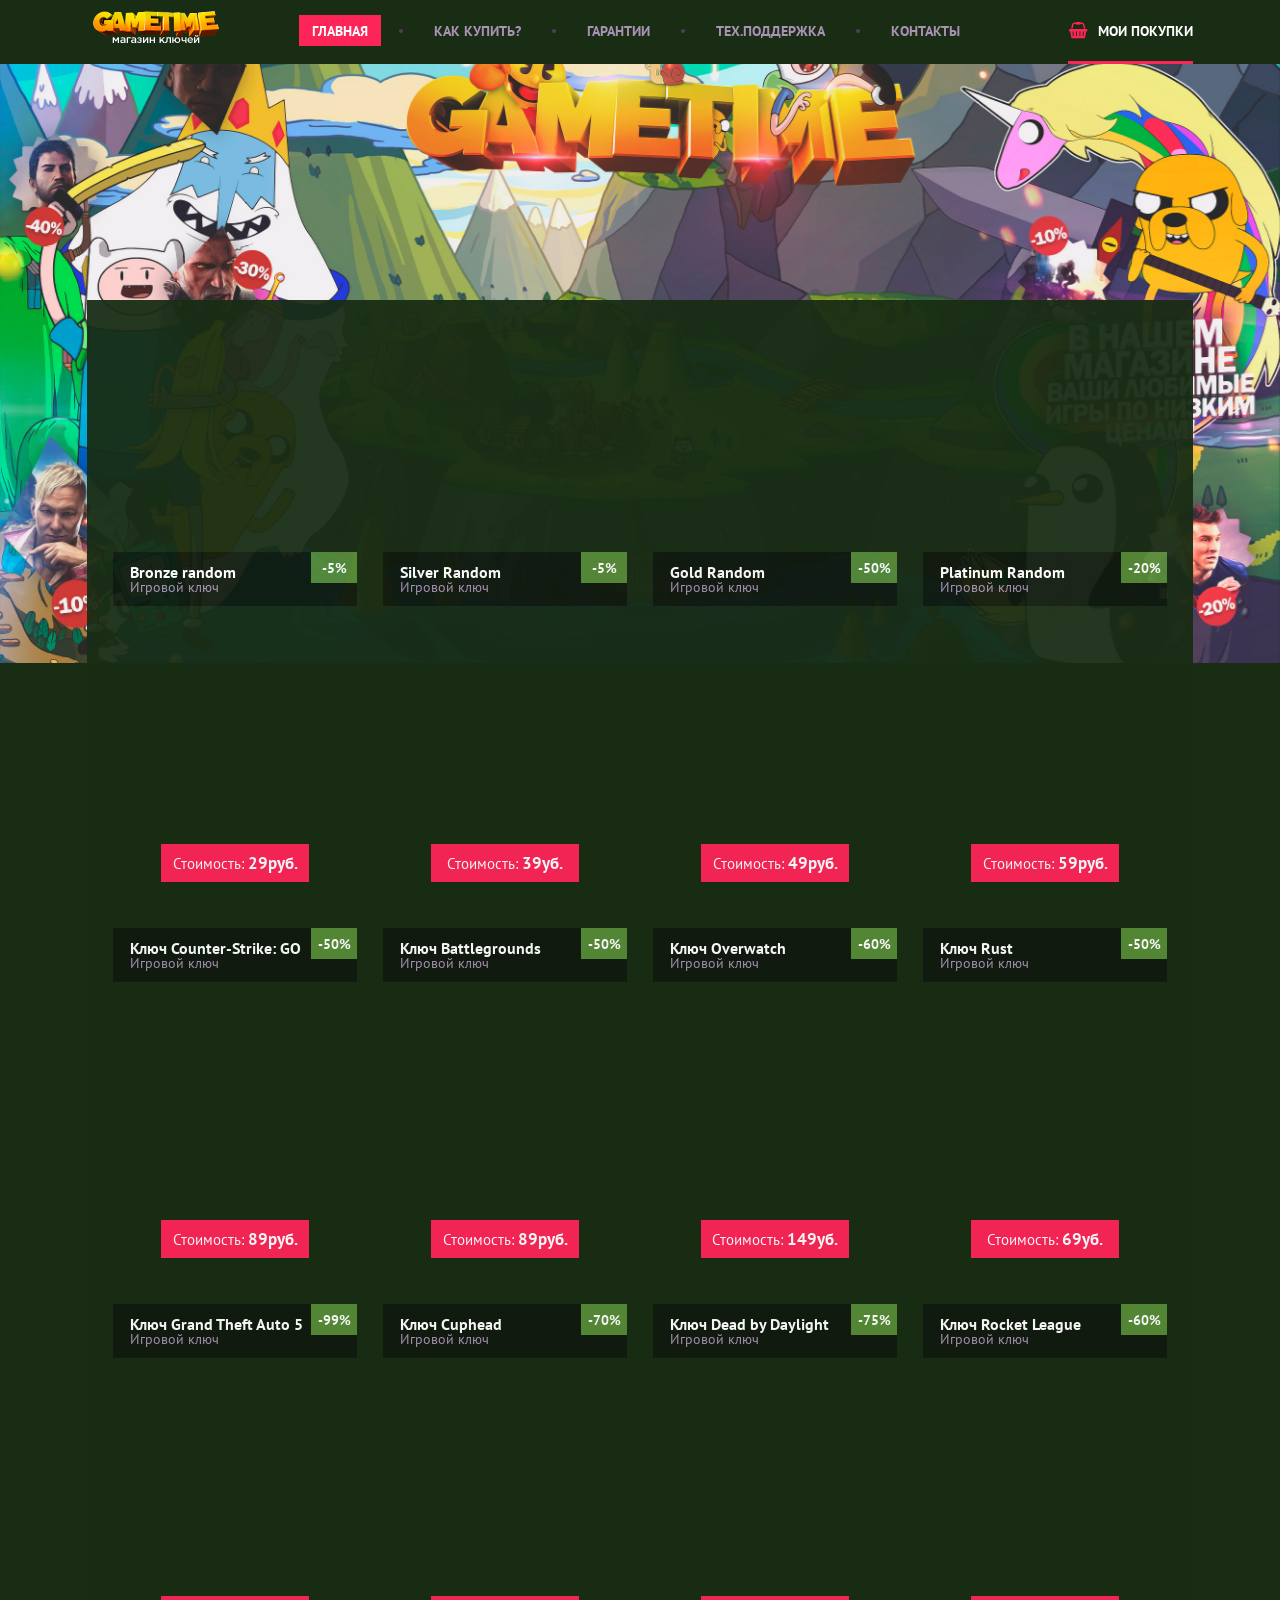
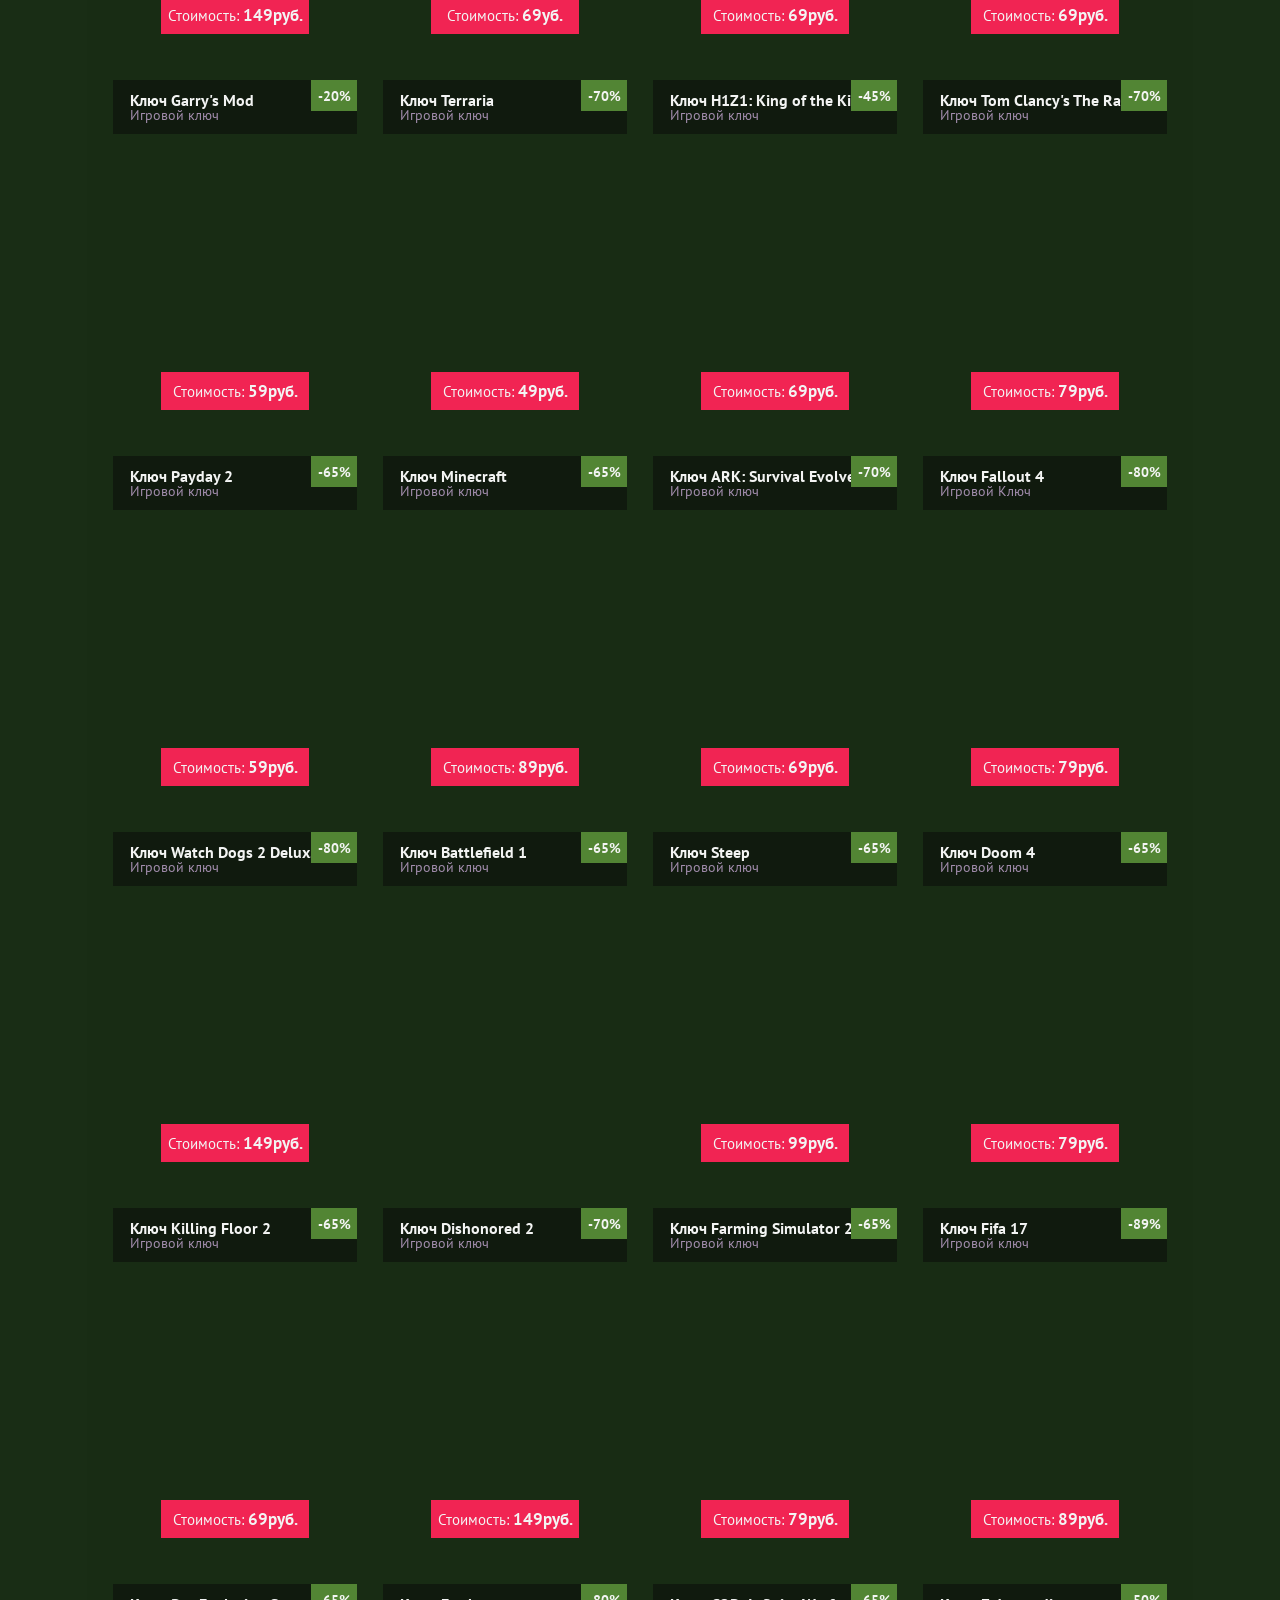
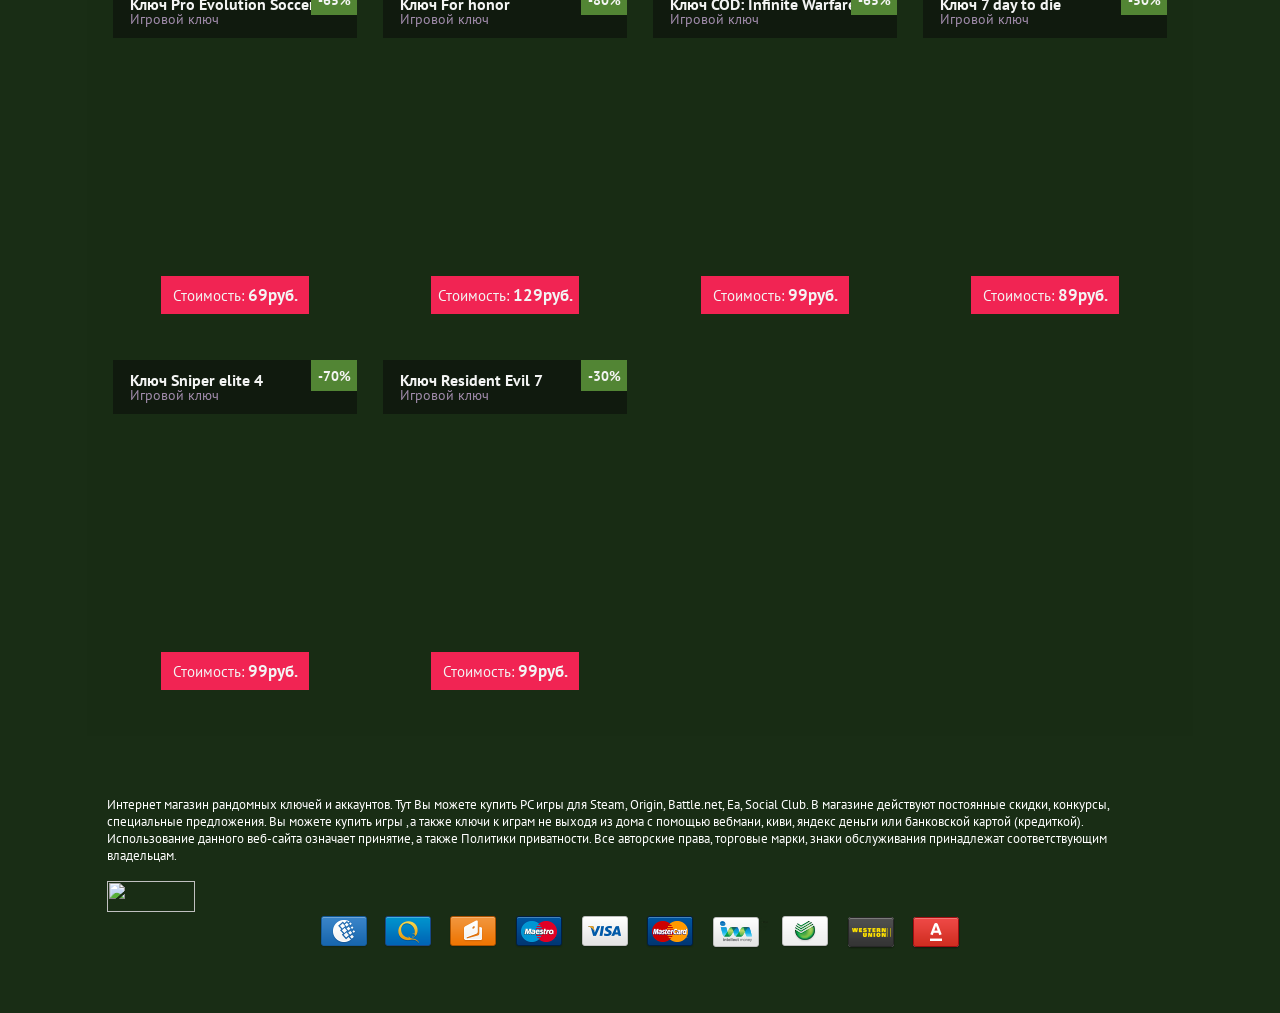
==== index — копия.html @ 077035dc "Add files via upload" ====
<!--

Слит сайтом WebStudio.PW
vk.com/qu1kgg - вк
vk.com/ws_pw - группа вк
WebStudio.PW - сайт
Trade.WebStudio.PW - поддержать меня
--> 
<!DOCTYPE html>
<html>
<head>
<meta charset="UTF-8" />
		<title>GameTime.one - Магазин рандомных ключей и аккаунтов</title>
		<meta charset="utf-8" />
		<link rel="shortcut icon" href="theme/images/favicon.ico" />
		<link rel="stylesheet" type="text/css" href="theme/css/style.css" />
		<script type="text/javascript" src="theme/js/jquery-1.9.1.js"></script>
		<script type="text/javascript" src="theme/js/jquery.smoothscroll.js"></script>
		<script type="text/javascript" src="theme/js/jquery.arcticmodal-0.3.min.js"></script>
		<script type="text/javascript" src="theme/js/script.js"></script>
		<SCRIPT type="text/javascript" src="theme/js/img.js"></SCRIPT>
<meta name="description" content="Онлайн магазин лицензионных Steam аккаунтов и ключей активации. Лучшие цены в интернете! Скидки, акции, подарки! Своё игровое сообщество Steam." />
<meta name="keywords" content="купить steam, steam аккаунты, магазин steam аккаунтов, ключи активации, продажа steam, steam игры, купить стим, продать steam, продажа стим аккаунтов, origin, ea, магазн игр, counter strike." />

 <style>
   .fig {
    text-align: left; /* Выравнивание по правой стороне */ 
   }
   .fig2 {
    text-align: center; /* Выравнивание по левой стороне */ 
   }
  </style>


</head>

<body>

<style type="text/css">#hellopreloader>p{display:none;}#hellopreloader_preload{display: block;position: fixed;z-index: 99999;top: 0;left: 0;width: 100%;height: 100%;min-width: 1000px;background: #192d15 url(http://hello-site.ru//main/images/preloads/rings.svg) center center no-repeat;background-size:104px;}</style>
<div id="hellopreloader"><div id="hellopreloader_preload"></div></div>
<script type="text/javascript">var hellopreloader = document.getElementById("hellopreloader_preload");function fadeOutnojquery(el){el.style.opacity = 1;var interhellopreloader = setInterval(function(){el.style.opacity = el.style.opacity - 0.05;if (el.style.opacity <=0.05){ clearInterval(interhellopreloader);hellopreloader.style.display = "none";}},16);}window.onload = function(){setTimeout(function(){fadeOutnojquery(hellopreloader);},1000);};</script>

		<div style="display:none;">
			<div class="modal center" id="modal-1" style="width:1106px; font-weight:bold;">
				<div class="modal-close arcticmodal-close"></div>
					 	<p style="font-size:17px; color:#fd2457;">НАШИ ГАРАНТИИ</p>
				<br />
				<p>Все претензии и жалобы на товар принимаются в течение 60 минут после покупки, во избежание мошеннических действий. Прилагайте к своим обращениям скриншоты и полную характеристику оплаты товара, иначе помочь вам будет очень сложно.</p>
				<br />
				<br />
				<br />
				<p>При покупке товара на сайте вы автоматически соглашаетесь со следующими правилами :</p>
				<br />
				<p>1. Весь товар из раздела КЛЮЧИ, является лотереей, что написано в конце названия - Chance, на странице Oplata.info.</p>
				<br />
				<p>2. Проданный ключ возврату не подлежит. Это значит, что совершив покупку ключа, вы не имеете права предлагать нам вернуть ключ обратно, обменять данный ключ любой на другой и другие подобные вещи, связанные с переходом проданного ключа обратно в нашу собственность.</p>
				<br />
				<p>3. Возврат средств за проданные ключи или аккаунты, в случае их неработоспособности по любым возможным причинам производится только в том случае, если у нас нет возможности выдать замену, которая будет соответствовать тому, что вы изначально приобрели, отталкиваясь от описания на странице товара и по наличию видеозаписи всего процесса покупки, начиная с захода на сайт и заканчивая переходом по кнопке "Вернуться в магазин"</p>
				<br />
				<p>4. Замена Лицензионного Ключа (выдача нового Лицензионного Ключа, который соответствует тому, что вы изначально приобрели, отталкиваясь от описания на странице товара), в случае его неработоспособности возможна только в течении 60-ти минут с момента покупки. За время покупки принимается время подтверждения оплаты товара. Время подтверждения оплаты товара совпадает со временем получения данных на страницу оплаченного товара. То же самое касается и возврата средств.</p>
				<br />
				<p>Для написания заявки о неработоспособности вам нужно воспользоваться технической поддержкой через ВК или в переписке с продавцом на Oplata.info</p>
				<br />
				<p>5. Мат, неуважение, оскорбление и прочие формы невежливого обращения в сторону магазина наказываются добавлением покупателя в Черный Список Магазина без разбирательств, без права амнистии.</p>
				<br />
				<p>Администрация сайта оставляет за собой право в любой момент и по собственному усмотрению изменить правила, описанные выше. Любые поправки к текущему соглашению вступают в силу немедленно и распространяются на все последующие и прошлые покупки</p>
				<br />
				<p>Если Вы не согласны с каким-либо пунктом, приведенным выше – убедительно просим Вас не покупать товар в данном магазине, дабы не возникали конфликтные ситуации.</p>
				<br />
				<br />
				<br />
				<p>Этот сайт не был одобрен Корпорацией Valve и не аффилирован с Корпорацией Valve или ее лицензиаров. Название и логотип Steam являются товарными знаками или зарегистрированными товарными знаками Корпорации Valve в США и/или других странах. Все права сохранены. Содержимое игр и игровые материалы (с) Корпорация Valve. Все названия продуктов, компаний и марок, логотипы и товарные знаки являются собственностью соответствующих владельцев.</p>			</div>
			<div class="modal center" id="modal-2" style="width:1106px; font-weight:bold;">
				<div class="modal-close arcticmodal-close"></div>
<div class="center">
 	<p style="font-size:40px; color:#fd2457;">Тех.Поддержка:</p><p style="font-size:25px;">vk.com/id362309414</p>
<br />	
<br />
<p style="font-size:40px; color:#fd2457;">Почта:</p><p style="font-size:25px;"><a href="/cdn-cgi/l/email-protection" class="__cf_email__" data-cfemail="87ebe6eff3e8c7fee6e9e3e2ffa9f5f2">[email&#160;protected]</a></p>
</div>			
			</div>
			<div class="modal" id="modal-3" style="width:1106px; font-weight:bold;">
				<div class="modal-close arcticmodal-close"></div>
			<div style="margin: 0 auto; width: 750px;" >
 	<p style="font-size:40px; color:#fd2457; text-align: center;">Как купить?</p>	
<br />
<br />
<center>1. На главной странице выбираем товар</center><br>
<br />
<img src="http://i.imgur.com/nrYZeTq.png" alt="Описание картинки">
<br />
<br />
<br />

<center>3. Выбирайте способ оплаты , укажите ваш e-mail и оплачивайте</center><br>
<br />
<img src="http://i.imgur.com/754MQgL.png" alt="Описание картинки">
<br />
<br />
<center>4. После оплаты нажмите на кнопку "Вернуться в магазин" и вас перекинет на страницу с вашей игрой, а если вы случайно закрыли вкладку, то не стоит переживать, игра также отсылается вам на почту, которую вы указали при оплате :)</center><br>
</div>					</div>
		</div>
   		<div class="wrapper">
			<div class="bg" style="background-image: url(theme/images/bg.jpg);"></div>
			<div class="header-panel">
				<div class="full">
				<a href="/" class="logo"></a>
					<ul class="nav">
						<li class="active"><a href="/">Главная</a></li>
						<li><a href="#" onclick="$('#modal-3').arcticmodal(); return false;">Как купить?</a></li>
						<li><a href="#" onclick="$('#modal-1').arcticmodal(); return false;">Гарантии</a></li>
						<li><a target="_blank" href="https://vk.com/id362309414">Тех.поддержка</a></li>
						<li><a href="#" onclick="$('#modal-2').arcticmodal(); return false;">Контакты</a></li>
					</ul>
					<a href="https://www.oplata.info/info/delivery.asp"  target="_blank" class="buy">МОИ ПОКУПКИ</a>				</div>
			</div>

					<div class="container full">
				<div class="item-loop">			
		<a target="_blank"  href="https://vk.com/gametimeone" class="item2" style="background-image:url(http://i.imgur.com/oY5whmN.jpg);" title="Groupvk">
		</a>
				</div>


						<div class="item-loop">

							<a target="_blank"  href="https://primearea.biz/buy/86898/69137" class="item" style="background-image:url(http://i.imgur.com/IY8RCEA.png);" title="Bronze Random">
							<span class="item-panel"><span class="item-proc">-5%</span><span class="item-name-1">Bronze random</span>
							<span class="item-name-2">Игровой ключ</span>
						</span>
								<span class="item-rub">Стоимость: <b>29руб.</b></span>
							</a>
							<a target="_blank" href="https://primearea.biz/buy/86899/69137" class="item" style="background-image:url(http://i.imgur.com/J2j2Bmt.png);" title="Silver Random">
							<span class="item-panel"><span class="item-proc">-5%</span><span class="item-name-1">Silver Random</span>
							<span class="item-name-2">Игровой ключ</span>
						</span>
								<span class="item-rub">Стоимость: <b>39уб.</b></span></a>
							<a target="_blank" href="https://primearea.biz/buy/86900/69137" class="item" style="background-image:url(http://i.imgur.com/vcIjypE.png);" title="Gold Random">
							<span class="item-panel"><span class="item-proc">-50%</span><span class="item-name-1">Gold Random</span>
							<span class="item-name-2">Игровой ключ</span>
						</span>
								<span class="item-rub">Стоимость: <b>49руб.</b></span></a>
							<a target="_blank" href="https://primearea.biz/buy/86941/69137" class="item" style="background-image:url(http://i.imgur.com/abRf4U1.png);" title="Platinum Random">
							<span class="item-panel"><span class="item-proc">-20%</span><span class="item-name-1">Platinum Random</span>
							<span class="item-name-2">Игровой ключ</span>
						</span>
								<span class="item-rub">Стоимость: <b>59руб.</b></span>
							</a>
							<a target="_blank"  href="https://primearea.biz/buy/86896/69137" class="item" style="background-image:url(http://i.imgur.com/30WjSjs.png);" title="Ключ Counter-Strike: Global Offensive">
							<span class="item-panel"><span class="item-proc">-50%</span><span class="item-name-1">Ключ Counter-Strike: GO</span>
							<span class="item-name-2">Игровой ключ</span>
						</span>
								<span class="item-rub">Стоимость: <b>89руб.</b></span>
							</a>
							<a target="_blank" href="https://primearea.biz/buy/86932/69137" class="item" style="background-image:url(http://i.imgur.com/VMmNtAv.jpg);" title="Ключ Rust">
							<span class="item-panel"><span class="item-proc">-50%</span><span class="item-name-1">Ключ Battlegrounds</span>
							<span class="item-name-2">Игровой ключ</span>
						</span>
								<span class="item-rub">Стоимость: <b>89руб.</b></span></a>
							<a target="_blank" href="https://primearea.biz/buy/86904/69137" class="item" style="background-image:url(http://i.imgur.com/mhrNHgR.png);" title="Ключ Overwatch">
							<span class="item-panel"><span class="item-proc">-60%</span><span class="item-name-1">Ключ Overwatch</span>
							<span class="item-name-2">Игровой ключ</span>
						</span>
								<span class="item-rub">Стоимость: <b>149уб.</b></span></a>
							<a target="_blank" href="https://primearea.biz/buy/86902/69137" class="item" style="background-image:url(http://i.imgur.com/UU5iyK8.png);" title="Ключ Rust">
							<span class="item-panel"><span class="item-proc">-50%</span><span class="item-name-1">Ключ Rust</span>
							<span class="item-name-2">Игровой ключ</span>
						</span>
								<span class="item-rub">Стоимость: <b>69уб.</b></span>
							</a>
							<a target="_blank" href="https://primearea.biz/buy/86897/69137" class="item" style="background-image:url(http://i.imgur.com/PVRVM7D.png);" title="Ключ Grand Theft Auto 5">
							<span class="item-panel"><span class="item-proc">-99%</span><span class="item-name-1">Ключ Grand Theft Auto 5</span>
							<span class="item-name-2">Игровой ключ</span>
						</span>
								<span class="item-rub">Стоимость: <b>149руб.</b></span>
							</a>
							<a target="_blank" href="https://primearea.biz/buy/86925/69137" class="item" style="background-image:url(https://i.imgur.com/Obo9iEH.png);" title="Ключ Cuphead">
							<span class="item-panel"><span class="item-proc">-70%</span><span class="item-name-1">Ключ Cuphead</span>
							<span class="item-name-2">Игровой ключ</span>
						</span>
								<span class="item-rub">Стоимость: <b>69уб.</b></span>
							</a>
							<a target="_blank" href="https://primearea.biz/buy/86905/69137" class="item" style="background-image:url(http://i.imgur.com/HY5kEa5.png);" title="Ключ Dead by Daylight">
							<span class="item-panel"><span class="item-proc">-75%</span><span class="item-name-1">Ключ Dead by Daylight</span>
							<span class="item-name-2">Игровой ключ</span>
						</span>
								<span class="item-rub">Стоимость: <b>69руб.</b></span>
							</a>
							<a target="_blank" href="https://primearea.biz/buy/86903/69137" class="item" style="background-image:url(http://i.imgur.com/DYzi94S.png);" title="Ключ Rocket League">
							<span class="item-panel"><span class="item-proc">-60%</span><span class="item-name-1">Ключ Rocket League</span>
							<span class="item-name-2">Игровой ключ</span>
						</span>
								<span class="item-rub">Стоимость: <b>69руб.</b></span>
							</a>
							<a target="_blank" href="https://primearea.biz/buy/86921/69137" class="item" style="background-image:url(http://i.imgur.com/eRu473h.png);" title="Ключ Garry's Mod">
							<span class="item-panel"><span class="item-proc">-20%</span><span class="item-name-1">Ключ Garry's Mod</span>
							<span class="item-name-2">Игровой ключ</span>
						</span>
								<span class="item-rub">Стоимость: <b>59руб.</b></span>
							</a>
							<a target="_blank" href="https://primearea.biz/buy/86923/69137" class="item" style="background-image:url(http://i.imgur.com/rXlbAJV.png);" title="Ключ Terraria">
							<span class="item-panel"><span class="item-proc">-70%</span><span class="item-name-1">Ключ Terraria</span>
							<span class="item-name-2">Игровой ключ</span>
						</span>
								<span class="item-rub">Стоимость: <b>49руб.</b></span>
							</a>
							<a target="_blank" href="https://primearea.biz/buy/86912/69137" class="item" style="background-image:url(http://i.imgur.com/CVGTH5Z.png);" title="Ключ H1Z1: King of the Kill">
							<span class="item-panel"><span class="item-proc">-45%</span><span class="item-name-1">Ключ H1Z1: King of the Kill</span>
							<span class="item-name-2">Игровой ключ</span>
						</span>
								<span class="item-rub">Стоимость: <b>69руб.</b></span>
							</a>
							<a target="_blank" href="https://primearea.biz/buy/86914/69137" class="item" style="background-image:url(http://i.imgur.com/iJMUm5z.png);" title="Ключ Tom Clancy's The Rainbow Siege">
							<span class="item-panel"><span class="item-proc">-70%</span><span class="item-name-1">Ключ Tom Clancy's The Rain..</span>
							<span class="item-name-2">Игровой ключ</span>
						</span>
								<span class="item-rub">Стоимость: <b>79руб.</b></span>
							</a>
							<a target="_blank" href="https://primearea.biz/buy/86920/69137" class="item" style="background-image:url(http://i.imgur.com/Hbx51xo.png);" title="Ключ Payday 2">
							<span class="item-panel"><span class="item-proc">-65%</span><span class="item-name-1">Ключ Payday 2</span>
							<span class="item-name-2">Игровой ключ</span>
						</span>
								<span class="item-rub">Стоимость: <b>59руб.</b></span>
							</a>
							<a target="_blank" href="https://primearea.biz/buy/86922/69137" class="item" style="background-image:url(http://i.imgur.com/xrQPeqR.png);" title="Ключ Minecraft">
							<span class="item-panel"><span class="item-proc">-65%</span><span class="item-name-1">Ключ Minecraft</span>
							<span class="item-name-2">Игровой ключ</span>
						</span>
								<span class="item-rub">Стоимость: <b>89руб.</b></span>
							</a>
							<a target="_blank" href="https://primearea.biz/buy/86919/69137" class="item" style="background-image:url(http://i.imgur.com/Xqg915Z.png);" title="Ключ ARK: Survival Evolved">
							<span class="item-panel"><span class="item-proc">-70%</span><span class="item-name-1">Ключ ARK: Survival Evolved</span>
							<span class="item-name-2">Игровой ключ</span>
						</span>
								<span class="item-rub">Стоимость: <b>69руб.</b></span>
							</a>
							<a target="_blank" href="https://primearea.biz/buy/86908/69137" class="item" style="background-image:url(http://i.imgur.com/ijrEvcn.png);" title="Ключ Fallout 4">
							<span class="item-panel"><span class="item-proc">-80%</span><span class="item-name-1">Ключ Fallout 4</span>
							<span class="item-name-2">Игровой Ключ</span>
						</span>
								<span class="item-rub">Стоимость: <b>79руб.</b></span>
							</a>
							<a target="_blank" href="https://primearea.biz/buy/86907/69137" class="item" style="background-image:url(http://i.imgur.com/LrdMhRP.png);" title="Ключ Watch Dogs 2 Deluxe Edition">
							<span class="item-panel"><span class="item-proc">-80%</span><span class="item-name-1">Ключ Watch Dogs 2 Delux..</span>
							<span class="item-name-2">Игровой ключ</span>
						</span>
								<span class="item-rub">Стоимость: <b>149руб.</b></span>
							</a>
							<a target="_blank" href="https://primearea.biz/buy/86911/69137" class="item" style="background-image:url(http://i.imgur.com/5917ks7.png);" title="Ключ Battlefield 1">
							<span class="item-panel"><span class="item-proc">-65%</span><span class="item-name-1">Ключ Battlefield 1</span>
							<span class="item-name-2">Игровой ключ</span>
						</span>
							</a>
							<a target="_blank" href="https://primearea.biz/buy/86915/69137" class="item" style="background-image:url(http://i.imgur.com/rHvNFWs.png);" title="Ключ Steep">
							<span class="item-panel"><span class="item-proc">-65%</span><span class="item-name-1">Ключ Steep</span>
							<span class="item-name-2">Игровой ключ</span>
						</span>
								<span class="item-rub">Стоимость: <b>99руб.</b></span>
							</a>
							<a target="_blank" href="https://primearea.biz/buy/86913/69137" class="item" style="background-image:url(http://i.imgur.com/cOl92ed.png);" title="Ключ Doom 4">
							<span class="item-panel"><span class="item-proc">-65%</span><span class="item-name-1">Ключ Doom 4</span>
							<span class="item-name-2">Игровой ключ</span>
						</span>
								<span class="item-rub">Стоимость: <b>79руб.</b></span>
							</a>
							<a target="_blank" href="https://primearea.biz/buy/86910/69137" class="item" style="background-image:url(http://i.imgur.com/o7GXXNL.png);" title="Ключ Killing Floor 2">
							<span class="item-panel"><span class="item-proc">-65%</span><span class="item-name-1">Ключ Killing Floor 2</span>
							<span class="item-name-2">Игровой ключ</span>
						</span>
								<span class="item-rub">Стоимость: <b>69руб.</b></span>
							</a>
							<a target="_blank" href="https://primearea.biz/buy/86906/69137" class="item" style="background-image:url(http://i.imgur.com/Yi081K7.png);" title="Ключ Dishonored 2">
							<span class="item-panel"><span class="item-proc">-70%</span><span class="item-name-1">Ключ Dishonored 2</span>
							<span class="item-name-2">Игровой ключ</span>
						</span>
								<span class="item-rub">Стоимость: <b>149руб.</b></span>
							</a>
							<a target="_blank" href="https://primearea.biz/buy/86918/69137" class="item" style="background-image:url(http://i.imgur.com/Hxv4rui.png);" title="Ключ Farming Simulator 2017">
							<span class="item-panel"><span class="item-proc">-65%</span><span class="item-name-1">Ключ Farming Simulator 2017</span>
							<span class="item-name-2">Игровой ключ</span>
						</span>
								<span class="item-rub">Стоимость: <b>79руб.</b></span>
							</a>
							<a target="_blank" href="https://primearea.biz/buy/86931/69137" class="item" style="background-image:url(http://i.imgur.com/yVYcVgl.png);" title="Ключ Fifa 17">
							<span class="item-panel"><span class="item-proc">-89%</span><span class="item-name-1">Ключ Fifa 17</span>
							<span class="item-name-2">Игровой ключ</span>
						</span>
								<span class="item-rub">Стоимость: <b>89руб.</b></span>
							</a>
							<a target="_blank" href="https://primearea.biz/buy/86916/69137" class="item" style="background-image:url(http://i.imgur.com/Aa0VdYS.png);" title="Ключ Pro Evolution Soccer 2017">
							<span class="item-panel"><span class="item-proc">-65%</span><span class="item-name-1">Ключ Pro Evolution Soccer 2017</span>
							<span class="item-name-2">Игровой ключ</span>
						</span>
								<span class="item-rub">Стоимость: <b>69руб.</b></span>
							</a>
							<a target="_blank" href="https://primearea.biz/buy/86926/69137" class="item" style="background-image:url(http://i.imgur.com/8dOtV3y.png);" title="Ключ For honor">
							<span class="item-panel"><span class="item-proc">-80%</span><span class="item-name-1">Ключ For honor</span>
							<span class="item-name-2">Игровой ключ</span>
						</span>
								<span class="item-rub">Стоимость: <b>129руб.</b></span>
							</a>
							<a target="_blank" href="https://primearea.biz/buy/86909/69137" class="item" style="background-image:url(http://i.imgur.com/dKiTiEH.png);" title="Ключ COD: Infinite Warfare">
							<span class="item-panel"><span class="item-proc">-65%</span><span class="item-name-1">Ключ COD: Infinite Warfare</span>
							<span class="item-name-2">Игровой ключ</span>
						</span>
								<span class="item-rub">Стоимость: <b>99руб.</b></span>
							</a>
							<a target="_blank" href="https://primearea.biz/buy/86917/69137" class="item" style="background-image:url(http://i.imgur.com/1LNBh9E.png);" title="Ключ 7 day to die">
							<span class="item-panel"><span class="item-proc">-50%</span><span class="item-name-1">Ключ 7 day to die</span>
							<span class="item-name-2">Игровой ключ</span>
						</span>
								<span class="item-rub">Стоимость: <b>89руб.</b></span>
							</a>
							<a target="_blank" href="https://primearea.biz/buy/86927/69137" class="item" style="background-image:url(http://i.imgur.com/AqkOdRC.png);" title="Ключ Sniper elite 4">
							<span class="item-panel"><span class="item-proc">-70%</span><span class="item-name-1">Ключ Sniper elite 4</span>
							<span class="item-name-2">Игровой ключ</span>
						</span>
								<span class="item-rub">Стоимость: <b>99руб.</b></span>
							</a>
							<a target="_blank" href="https://primearea.biz/buy/86928/69137" class="item" style="background-image:url(http://i.imgur.com/50J7p1S.png);" title="Ключ Resident Evil 7">
							<span class="item-panel"><span class="item-proc">-30%</span><span class="item-name-1">Ключ Resident Evil 7</span>
							<span class="item-name-2">Игровой ключ</span>
						</span>
								<span class="item-rub">Стоимость: <b>99руб.</b></span>
							</a>
						</div>
					</div>
		</div>
				
			<div class="footer full">
				Интернет магазин рандомных ключей и аккаунтов. Тут Вы можете купить PC игры для Steam, Origin, Battle.net, Ea, Social Club. В магазине действуют постоянные скидки, конкурсы, специальные предложения. Вы можете купить игры ,а также ключи к играм не выходя из дома с помощью вебмани, киви, яндекс деньги или банковской картой (кредиткой). Использование данного веб-сайта означает принятие, а также Политики приватности. Все авторские права, торговые марки, знаки обслуживания принадлежат соответствующим владельцам.<br><br>
<p class="fig"><!--LiveInternet counter--><script data-cfasync="false" src="/cdn-cgi/scripts/f2bf09f8/cloudflare-static/email-decode.min.js"></script><script type="text/javascript"><!--
document.write("<a href='//www.liveinternet.ru/click' "+
"target=_blank><img src='//counter.yadro.ru/hit?t11.6;r"+
escape(document.referrer)+((typeof(screen)=="undefined")?"":
";s"+screen.width+"*"+screen.height+"*"+(screen.colorDepth?
screen.colorDepth:screen.pixelDepth))+";u"+escape(document.URL)+
";"+Math.random()+
"' alt='' title='LiveInternet: показано число просмотров за 24"+
" часа, посетителей за 24 часа и за сегодня' "+
"border='0' width='88' height='31'><\/a>")
//--></script><!--/LiveInternet-->
</p>
<p class="fig2"><img src="theme/images/pay.png"></p>
			</div>
		</div>
	</body>
</html>
---- theme/css/style.css ----
/*	URL: lsart.ru	*/

@import url(https://fonts.googleapis.com/css?family=PT+Sans:400,400i,700,700i&subset=cyrillic,cyrillic-ext,latin-ext);

* {
	padding:0;
	margin:0;
	outline:0;
}

html, body {
	background-color:#192d15;
	min-width:1200px;
	font-family:PT Sans, sans-serif;
	font-size:14px;
	color:#fff;
}

a {
	color:#fff;
	text-decoration:none;
}

ul, li {
	display:block;
	padding:0;
	margin:0;
	list-style:none;
}

em {
	font-style:normal;
}

b {
	font-weight:bold;
}

.left {
	float:left;
}

.right {
	float:right;
}

.center {
	text-align:center;
}

.hidden {
	overflow:hidden;
}

.clear {
	clear:both;
}

.ell {
	white-space:nowrap;
	text-overflow:ellipsis;
}

:before {
	opacity:0;
}

:hover:before {
	opacity:1;
}

.wrapper a, :before, button[type="submit"], input[type="submit"] {
	transition:all 0.5s ease;
}

.full {
	width:1106px;
	margin:0 auto;
	position:relative;
}

.bg {
	background-image:url(../images/bg.jpg);
	background-position:0 0;
	background-repeat:no-repeat;
	background-size:100%;
	position:fixed;
	top:0;
	left:0;
	right:0;
	bottom:0;
}

.header-panel {
	width:100%;
	height:64px;
	background:#192d15;
	position:fixed;
	top:0;
	left:0;
	z-index:50;
}

.logo {
	background:url(../images/logo.png) no-repeat 0 0;
	width:139px;
	height:42px;
	position:absolute;
	top:7px;
	left:0;
}

.nav {
	position:absolute;
	top:15px;
	right:220px;
}

.nav li:last-child:after {
	background:0;
}

.nav li:after {
	background:url(../images/row.png) no-repeat 0 0;
	width:4px;
	height:4px;
	position:absolute;
	top:14px;
	right:-22px;
	content:'';
}

.nav li {
	float:left;
	height:31px;
	position:relative;
	margin:0 0 0 40px;
}

.nav a {
	display:block;
	height:31px;
	line-height:32px;
	font-size:14px;
	font-weight:bold;
	color:#aa92b5;
	text-transform:uppercase;
	padding:0 13px;
}

.nav a:hover,
.nav .active a {
	background-color:#fd2457;
	color:#fff;
}

.buy:hover {
	color:#fd2457;
}

.buy {
	background:url(../images/ico-1.png) no-repeat 0 center;
	padding:0 0 0 30px;
	position:absolute;
	top:0;
	right:0;
	height:61px;
	line-height:62px;
	border-bottom:3px solid #fd2457;
	color:#fff;
	font-size:14px;
	font-weight:bold;
	text-transform:uppercase;
}

.container {
	background:#192d15;
	    opacity: 0.95;
	margin-top:300px;
	margin-bottom:40px;
	overflow:hidden;
	padding:26px;
	padding-bottom:0;
	box-sizing:border-box;
}

.item:nth-child(4n) {
	margin:0;
}

.item-full:hover {
	transform:scale(1.0) !important;
}

.item:hover {
	transform:scale(1.03);
	z-index:10;
}

.item {
	width:244px;
	height:350px;
	float:left;
	margin:0 26px 26px 0;
	background-position:0 0;
	background-repeat:no-repeat;
	background-size:100%;
	position:relative;
	display:block;
	transition:.5s;
}

.item-panel {
	background-color:#101a0e;
	width:100%;
	height:54px;
	position:absolute;
	top:0;
	left:0;
	padding:0 0 0 17px;
	box-sizing:border-box;
}

.item-panel:hover {
	background-color: #1f291d;
	width:100%;
	height:54px;
	position:absolute;
	top:0;
	left:0;
	padding:0 0 0 17px;
	box-sizing:border-box;
}

.item-proc {
	background:#568b36;
	position:absolute;
	top:0;
	right:0;
	color:#fff;
	font-size:14px;
	font-weight:bold;
	text-align:center;
	width:46px;
	height:31px;
	line-height:32px;
}

.item-proc:hover {
	background:#8bc667;
	position:absolute;
	top:0;
	right:0;
	color:#fff;
	font-size:14px;
	font-weight:bold;
	text-align:center;
	width:46px;
	height:31px;
	line-height:32px;
}

.item-name-1 {
	font-size:16px;
	color:#fff;
	font-weight:bold;
	padding:15px 0 0 0;
	line-height:10px;
	display:block;
}

.item-name-2 {
	font-size:14px;
	color:#aa92b5;
	line-height:20px;
	display:block;
}

.item-rub {
	width:148px;
	height:38px;
	line-height:38px;
	text-align:center;
	background:#fd2457;
	position:absolute;
	top:292px;
	left:50%;
	margin-left:-74px;
	font-size:15px;
}

.item-rub:hover {
	width:148px;
	height:38px;
	line-height:38px;
	text-align:center;
	background:#a50026;
	position:absolute;
	top:292px;
	left:50%;
	margin-left:-74px;
	font-size:15px;
}

.item-rub b {
	font-size:17px;
}

.item2:nth-child(4n) {
	margin:0;
}

.item2-full:hover {
	transform:scale(1.0) !important;
}

.item2:hover {
	transform:scale(1.03);
	z-index:10;
}

.item2 {
	width:1054px;
	height:200px;
	float:left;
	margin:0 26px 26px 0;
	background-position:0 0;
	background-repeat:no-repeat;
	background-size:100%;
	position:relative;
	display:block;
	transition:.3s;
}

.footer {
	background:#192d15;
	padding:20px;
	box-sizing:border-box;
	margin-bottom:40px;
	font-size:13px;
}

.arcticmodal-overlay,
.arcticmodal-container {
	position:fixed; 
	left:0;
	top:0;
	right:0;
	bottom:0;
	z-index:1000;
}

.arcticmodal-container {
	overflow:auto; 
	margin:0; 
	padding:0; 
	border:0; 
	border-collapse:collapse; 
}

*:first-child+html .arcticmodal-container {
	height:100%;
}

.arcticmodal-container_i {
	height:100%; 
	margin:0 auto;
}

.arcticmodal-container_i2 {
	padding:100px 0;
	margin:0; 
	border:0; 
	vertical-align:middle;
}

.modal {
	z-index:100;
}

.modal-close:before {
	background:#1f0d23 url(../images/close2.png) no-repeat 0 0;
	width:16px;
	height:16px;
	position:absolute;
	top:0;
	left:0;
	content:'';
}

.modal-close {
	background:url(../images/close.png) no-repeat 0 0;
	width:16px;
	height:16px;
	position:absolute;
	top:30px;
	right:30px;
	cursor:pointer;
}

.item-full-bg {
	background:#34223a;
	width:784px;
	height:350px;
	float:right;
	overflow:hidden;
}

.item-full-panel {
	height:97px;
	border-bottom:3px solid #492f4e;
	overflow:hidden;
	margin-bottom:28px;
}

.item-full-name {
	float:left;
	line-height:18px;
	font-size:14px;
	color:#aa92b5;
	padding:31px 0 0 28px;
}

.item-full-name b {
	display:block;
	font-size:18px;
	color:#fff;
}

.item-full-link {
	display:block;
	width:250px;
	height:51px;
	line-height:52px;
	background-color:#568b36;
	float:right;
	margin:23px 28px 0 0;
	color:#fff;
}

.item-full-link:hover {
	background-color:#fd2457
}

.item-full-link:hover b:nth-child(2) {
	background-color:#db214e
}

.item-full-link b:nth-child(1) {
	background:url(../images/ico-2.png) no-repeat 13px center;
	width:168px;
	height:51px;
	display:block;
	float:left;
	font-size:16px;
	box-sizing:border-box;
	padding:0 0 0 42px;
}

.item-full-link b:nth-child(2) {
	width:82px;
	height:51px;
	display:block;
	float:left;
	text-align:center;
	background:#4d7832;
	font-size:19px;
	transition:.5s;
}

.video {
	margin:0 0 0 28px;
	float:left;
}

.screen {
	background:url(../images/screen.png) no-repeat 0 0;
	width:335px;
	height:194px;
	float:right;
	margin:0 28px 0 0;
	padding:0 0 0 35px;
	box-sizing:border-box;
}

.screen a:nth-child(3n) {
	margin:0;
}

.screen a {
	width:88px;
	height:88px;
	display:block;
	float:left;
	margin:0 18px 18px 0;
}

.screen img {
	width:88px;
	height:88px;
}

.tabs-nav {
	overflow:hidden;
}

.tabs-nav .active {
	color:#fff;
	border-color:#fd2457;
}

.tabs-nav .active:after {
	opacity:1;
}

.tabs-nav li:after {
	background:url(../images/row2.png) no-repeat 0 0;
	width:9px;
	height:9px;
	position:absolute;
	bottom:0;
	left:0;
	content:'';
	opacity:0;
	transition:.5s;
}

.tabs-nav li {
	float:left;
	height:30px;
	margin:0 35px 0 0;
	font-size:16px;
	font-weight:bold;
	color:#aa92b5;
	border-bottom:3px solid rgba(0,0,0, 0);
	transition:.5s;
	cursor:pointer;
	position:relative;
}

.tabs-content.active {
	display:block;
}

.tabs-content {
	background:#190c1c;
	padding:25px;
	color:#fff;
	font-size:14px;
	overflow:hidden;
	display:none;
}


.popup {
	position: fixed;
	height:100%;
	width:100%;
	top:0;
	left:0;
	display:none;
	text-align:center;
	z-index:999;
}

.popup_bg {
	background:rgba(0,0,0,0.4);
	position:absolute;
	z-index:1;
	height:100%;
	width:100%;
}


.popup_img {
	position: relative;
	margin:0 auto;
	z-index:2;
	max-height: 500px;
    max-width: 100%;
	margin:10% 0 0 0;
}
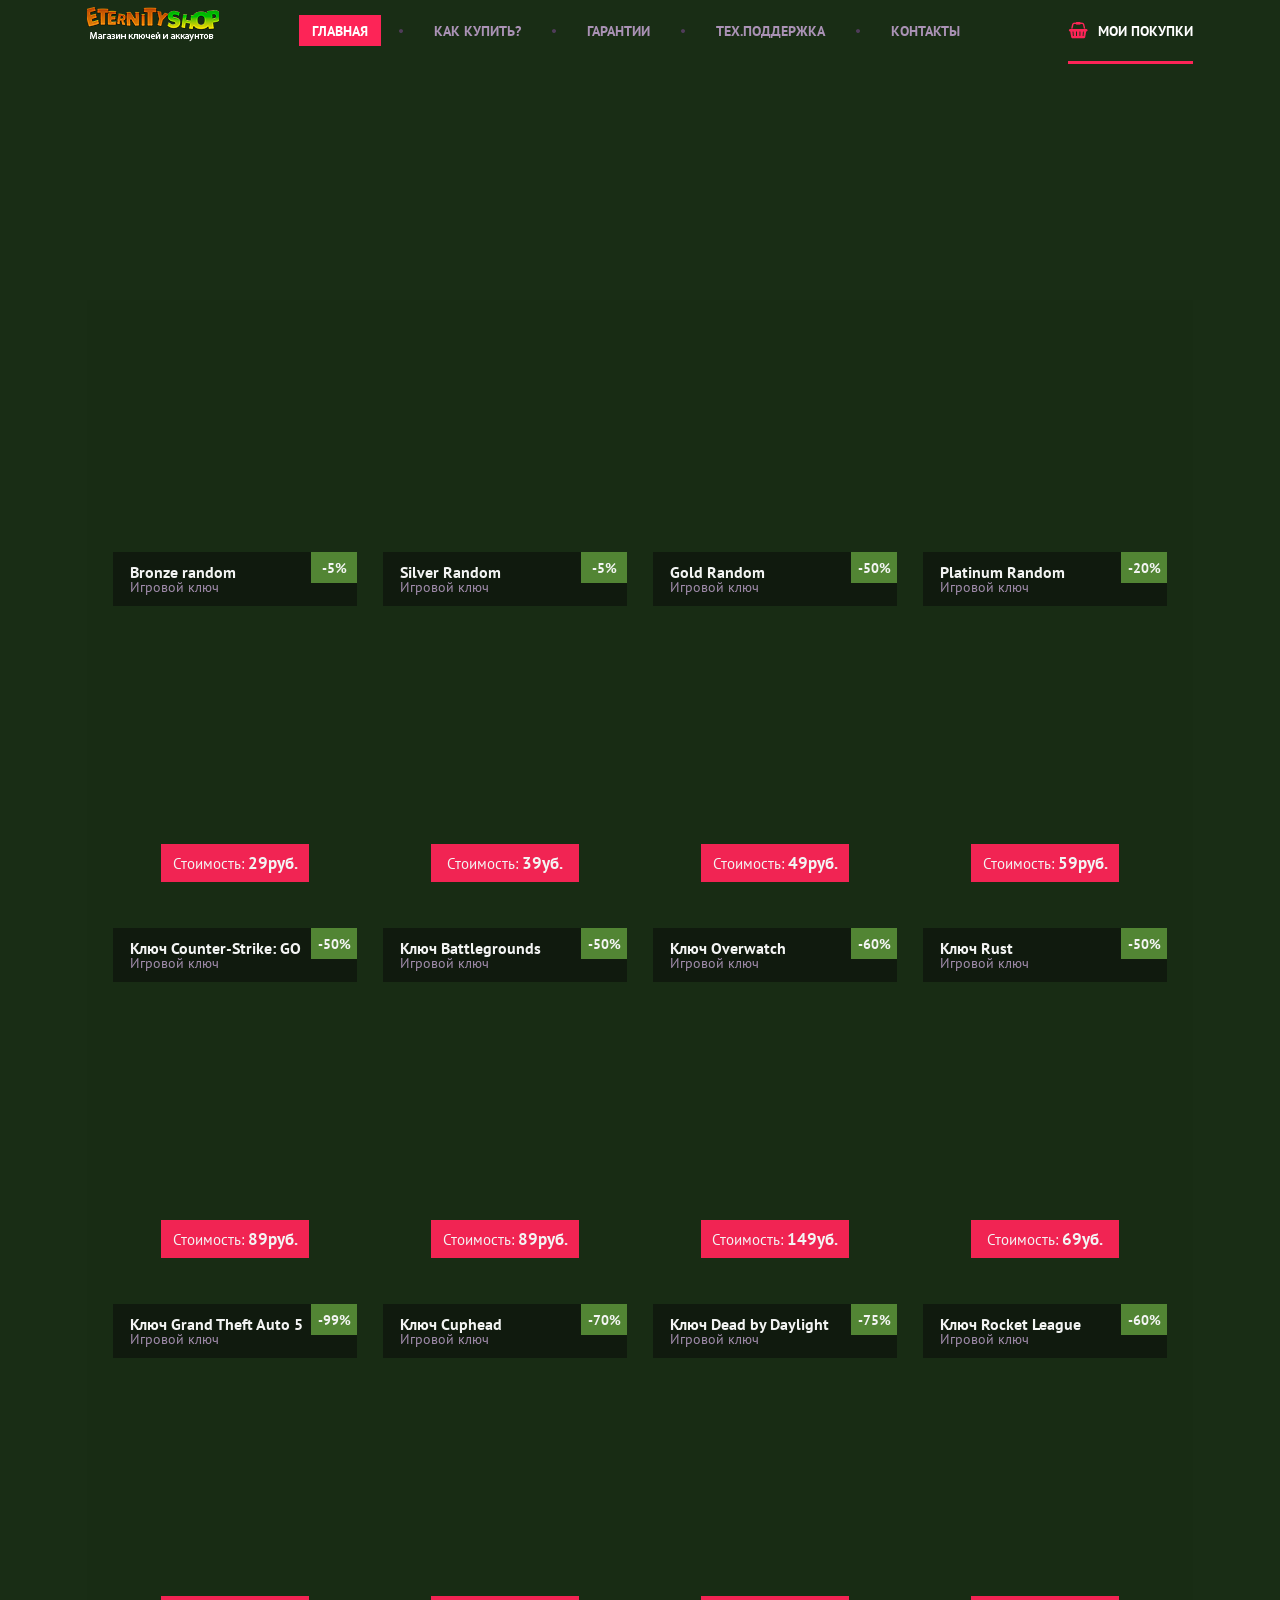
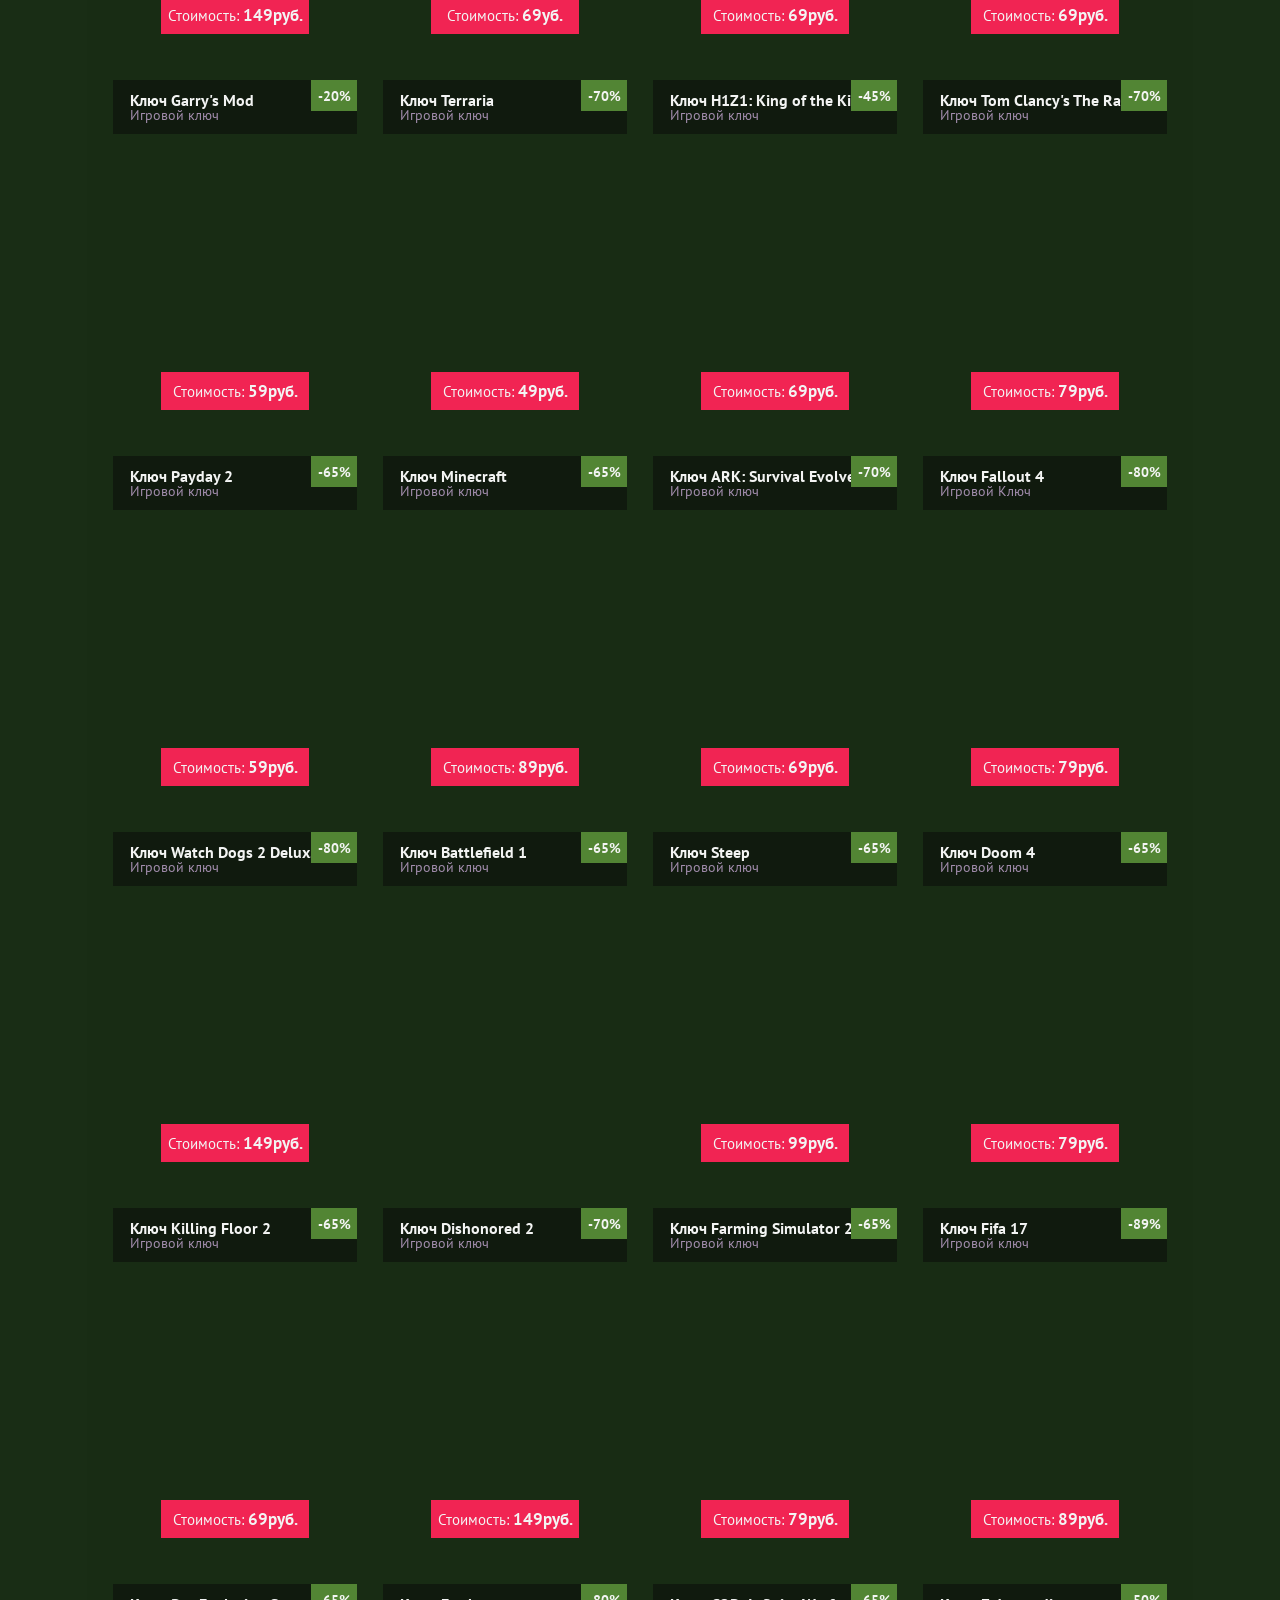
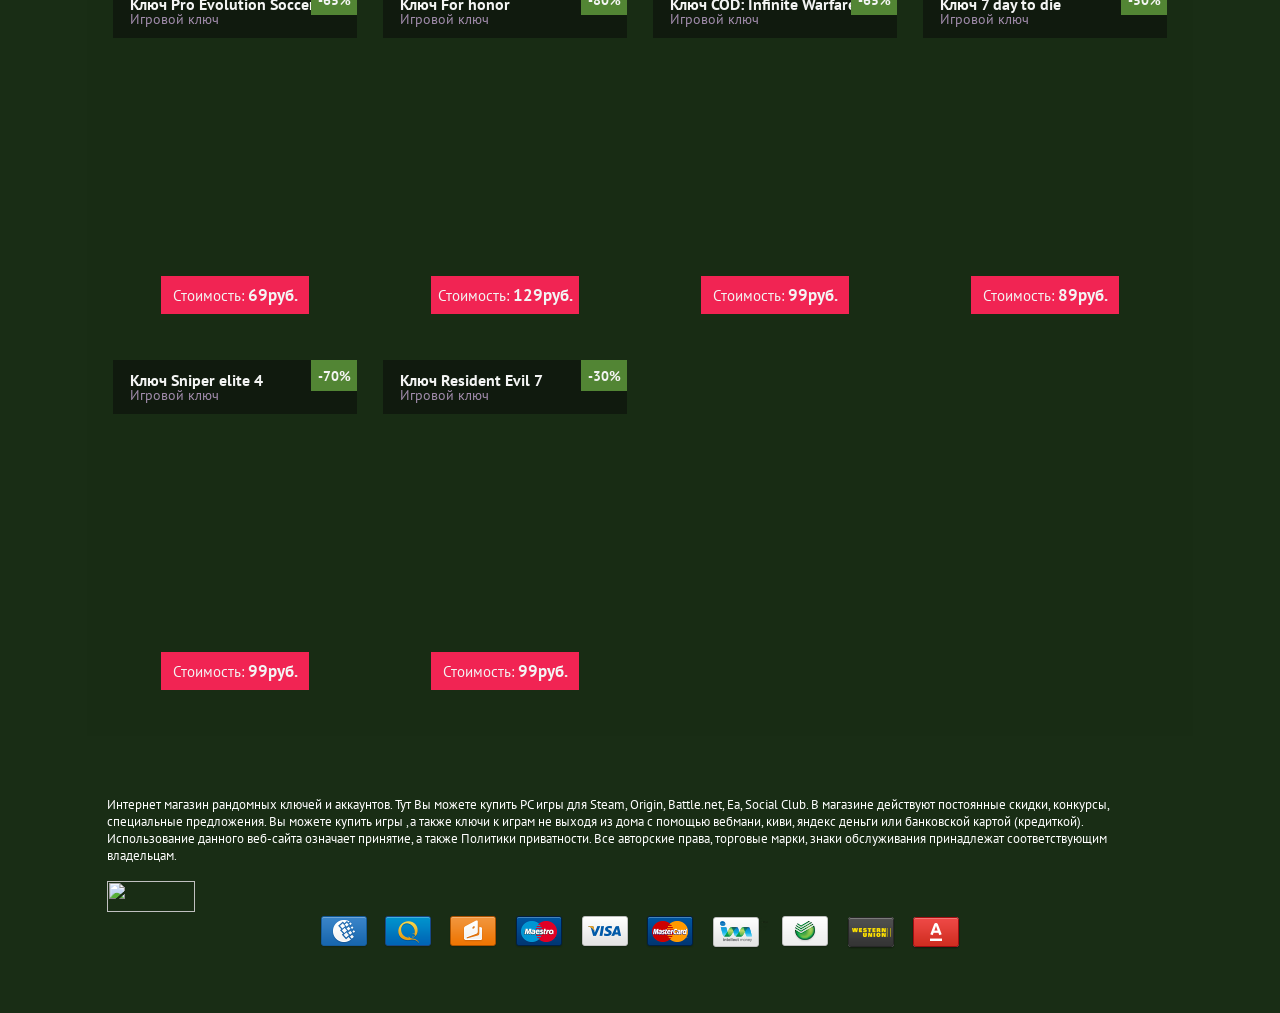
==== commit e3ca0e88: "f f" ====
--- a/index — копия.html
+++ b/index — копия.html
@@ -1,4 +1,4 @@
-<!--
+ <!--
 
 Слит сайтом WebStudio.PW
 vk.com/qu1kgg - вк
@@ -10,7 +10,7 @@
 <html>
 <head>
 <meta charset="UTF-8" />
-		<title>GameTime.one - Магазин рандомных ключей и аккаунтов</title>
+		<title>GameTime.one - Магазин аккаунтов и ключей </title>
 		<meta charset="utf-8" />
 		<link rel="shortcut icon" href="theme/images/favicon.ico" />
 		<link rel="stylesheet" type="text/css" href="theme/css/style.css" />
@@ -73,7 +73,7 @@
 			<div class="modal center" id="modal-2" style="width:1106px; font-weight:bold;">
 				<div class="modal-close arcticmodal-close"></div>
 <div class="center">
- 	<p style="font-size:40px; color:#fd2457;">Тех.Поддержка:</p><p style="font-size:25px;">vk.com/id362309414</p>
+ 	<p style="font-size:40px; color:#fd2457;">Тех.Поддержка:</p><p style="font-size:25px;">https://t.me/coladzr</p>
 <br />	
 <br />
 <p style="font-size:40px; color:#fd2457;">Почта:</p><p style="font-size:25px;"><a href="/cdn-cgi/l/email-protection" class="__cf_email__" data-cfemail="87ebe6eff3e8c7fee6e9e3e2ffa9f5f2">[email&#160;protected]</a></p>
@@ -109,7 +109,7 @@
 						<li class="active"><a href="/">Главная</a></li>
 						<li><a href="#" onclick="$('#modal-3').arcticmodal(); return false;">Как купить?</a></li>
 						<li><a href="#" onclick="$('#modal-1').arcticmodal(); return false;">Гарантии</a></li>
-						<li><a target="_blank" href="https://vk.com/id362309414">Тех.поддержка</a></li>
+						<li><a target="_blank" href="https://t.me/coladzr">Тех.поддержка</a></li>
 						<li><a href="#" onclick="$('#modal-2').arcticmodal(); return false;">Контакты</a></li>
 					</ul>
 					<a href="https://www.oplata.info/info/delivery.asp"  target="_blank" class="buy">МОИ ПОКУПКИ</a>				</div>
@@ -117,7 +117,7 @@
 
 					<div class="container full">
 				<div class="item-loop">			
-		<a target="_blank"  href="https://vk.com/gametimeone" class="item2" style="background-image:url(http://i.imgur.com/oY5whmN.jpg);" title="Groupvk">
+		<a target="_blank"  href="https://vk.com/eternityshopes" class="item2" style="background-image:url(http://i.imgur.com/oY5whmN.jpg);" title="Groupvk">
 		</a>
 				</div>
 
